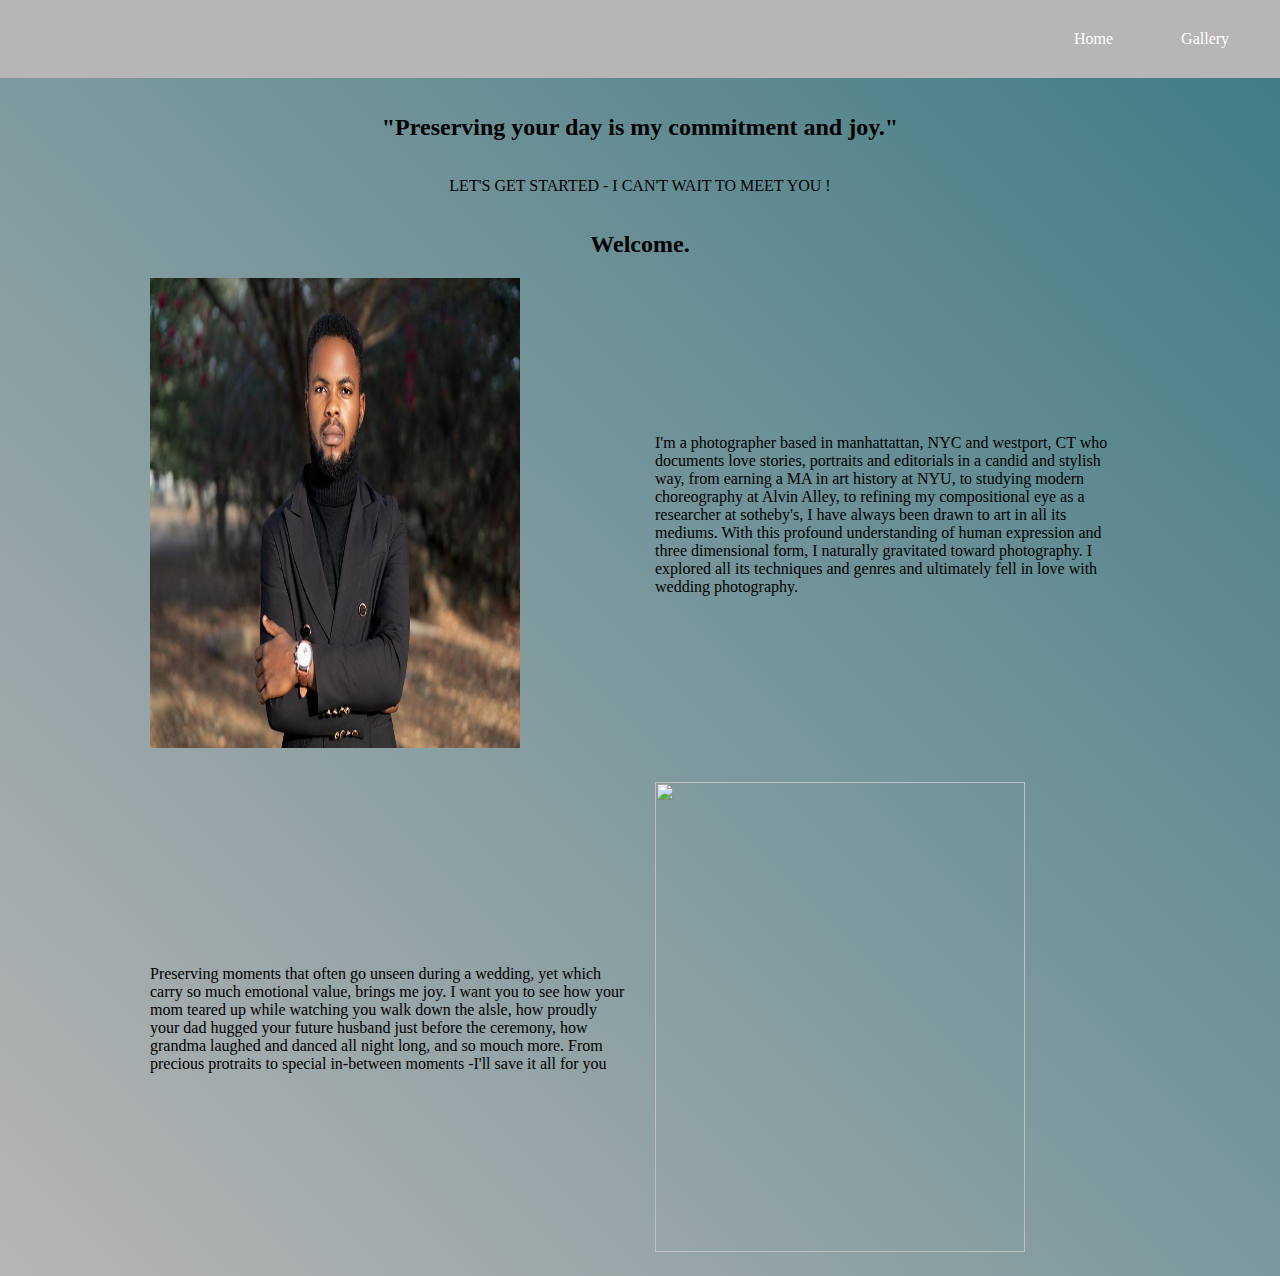
==== about.html @ a2f97ac6 "added new project and few corrections to the old" ====
<!DOCTYPE html>
<html>
<head>
	<meta charset="utf-8">
	<meta name="Author" content="Iamboluwatife">
	<meta name="viewport" content="width=device-width, initial-scale=1.0">
	<link rel="stylesheet" type="text/css" href="./contact.css">
	<title>About</title>
	<link rel="icon" href="./images/icon.png">
</head>
<body>
	<header>
		<nav>
			<ul>
				<li><a href="#">Home</a></li>
				<li><a href="#">Gallery</a></li>
				<li class="aboutus"><a href="#">About</a></li>
				<li><a href="#">Contact</a></li>
			</ul>
		</nav>
	</header>
	<main>
	
		<div class="intro">
			<h2>
				"Preserving your day is my commitment and joy."
			</h2>
			<p>
				LET'S GET STARTED - I CAN'T WAIT TO MEET YOU !
			</p>
			<h2>Welcome.</h2>
		</div>
		

		
	 <div class="about">
		<div class="photo">
			<img src="./images/enis.jpg" height="470px" width="370px"> 
			
		</div>
		<div class="write">

			<!-- excuse me this content has nothing to do with the photo next to it !!!!-->
			<p>
				I'm a photographer based in manhattattan, NYC and westport, CT who documents love stories, portraits and editorials in a candid and stylish way, from earning a MA in art history at NYU, to studying modern choreography at Alvin Alley, to refining my compositional eye as a researcher at sotheby's, I have always been drawn to art in all its mediums. With this profound understanding of human expression and three dimensional form, I naturally gravitated toward photography. I explored all its techniques and genres and ultimately fell in love with wedding photography.
			</p>
			
			<!--<p>
				Preserving moments that often go unseen during a wedding, yet which carry so much emotional value, brings me joy. I want you to see how your mom teared up while watching you walk down the alsle, how proudly your dad hugged your future husband just before the ceremony, how grandma laughed and danced all night long, and so mouch more. From precious protraits to special in-between moments -I'll save it all for you
			</p> -->
		
		</div>
	
	<div class="write">
		<!--<p>
				I'm a photographer based in manhattattan, NYC and westport, CT who documents love stories, portraits and editorials in a candid and stylish way, from earning a MA in art history at NYU, to studying modern choreography at Alvin Alley, to refining my compositional eye as a researcher at sotheby's, I have always been drawn to art in all its mediums. With this profound understanding of human expression and three dimensional form, I naturally gravitated toward photography. I explored all its techniques and genres and ultimately fell in love with wedding photography.
			</p> -->
			
			<p>
				Preserving moments that often go unseen during a wedding, yet which carry so much emotional value, brings me joy. I want you to see how your mom teared up while watching you walk down the alsle, how proudly your dad hugged your future husband just before the ceremony, how grandma laughed and danced all night long, and so mouch more. From precious protraits to special in-between moments -I'll save it all for you
			</p> 
		
	</div>
	<div class="photo">
			<img src="./images/seth.jpg" height="470px" width="370px"> 
			
		</div>
</div>
</main>
</div>

</body>
</html>
---- contact.css ----
body {
	background: linear-gradient(to right top,#b7b5b5,#3f7b84);
	margin:0px;

}

header {
	background: #b7b5b5;
	width: 100%;
}

main {
	height: 100%;
	width: auto;
	margin-bottom: 20px;
}

ul {
	display: flex;
	margin-left: 1000px;
	margin-top: 0;
}

li {
	list-style-type: none;
	padding: 30px;

}
a{
	text-decoration: none;
	border: 1px solid  transparent ;
	color: #fff;
	transition: 0.6s ease ;
	padding: 3px;
}
ul li a:hover {
	background: white;
	color:#000;
}
 ul li.aboutus a  {
	background: white;
	color:#000;
}


p {
	font-family: 'Nunito Semibold';
}



.intro {
	display: flex;
	flex-direction: column;
	align-items: center;
}

.about {
	display: grid;
	grid-template-columns: repeat(2, 1fr); 
	grid-template-rows: minmax(400px,auto);
	max-width: 980px;
	margin: 0 auto;
	grid-gap: 30px;
}

.write {
	display: flex;
	flex-direction: column;
	align-content: center;
	justify-content: center;
}
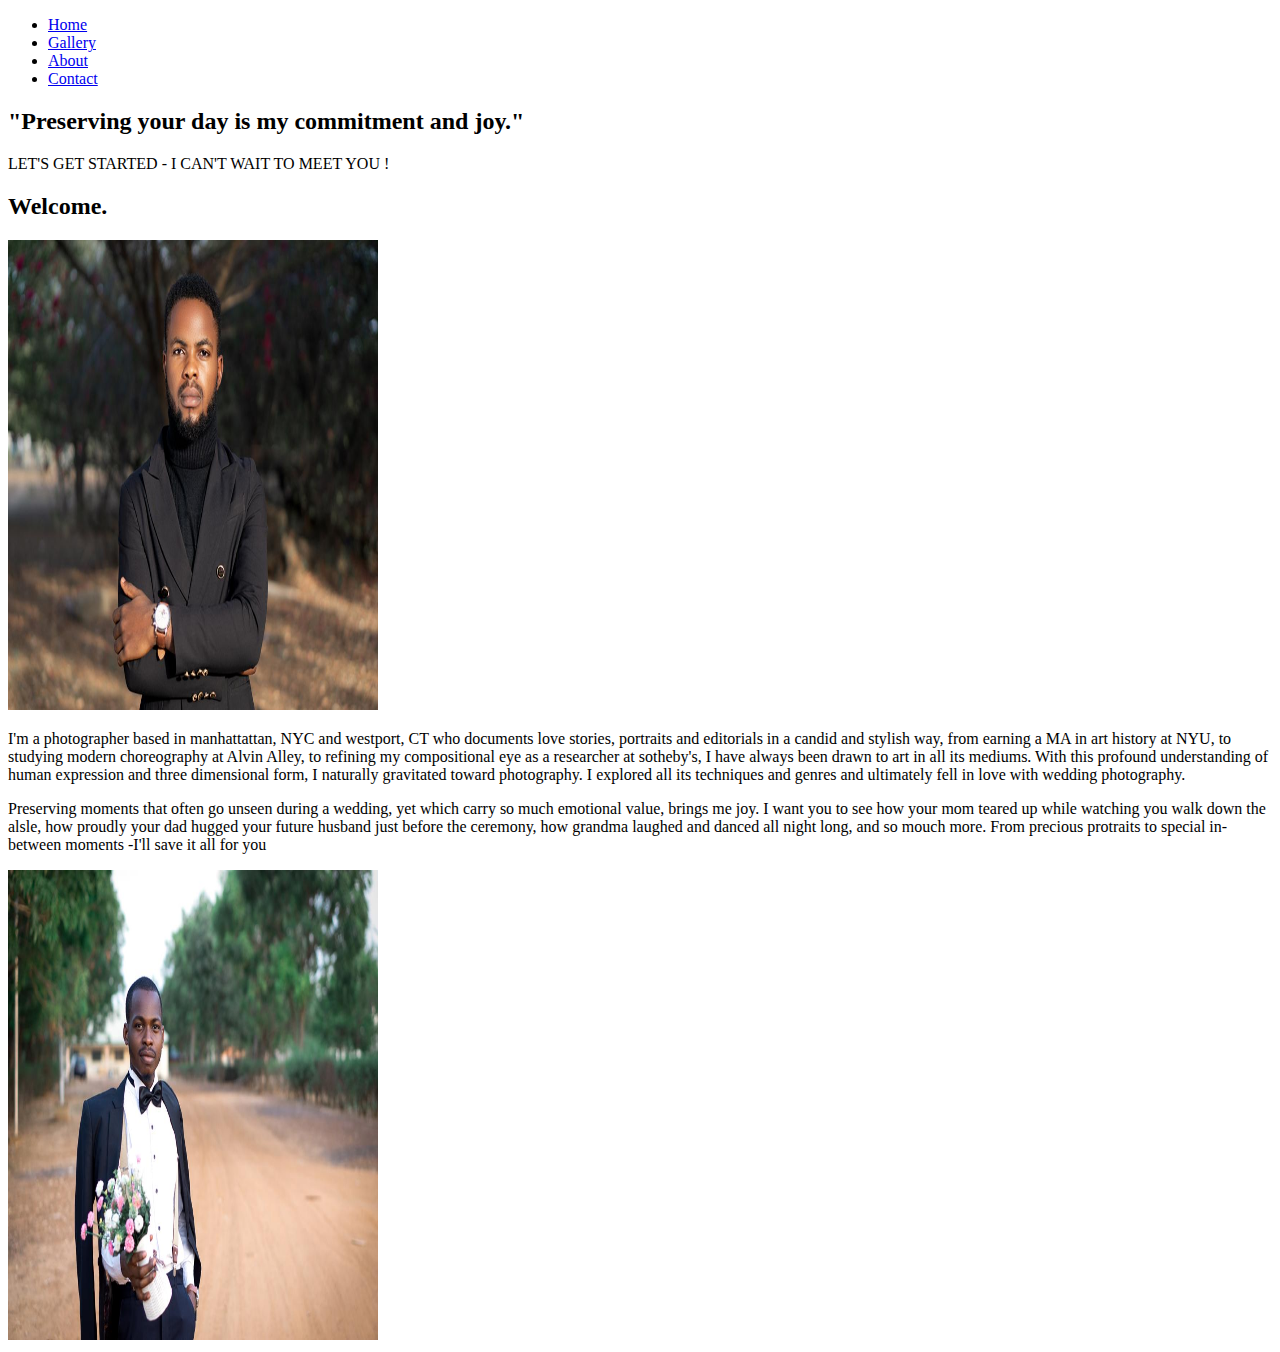
==== commit 01cbff67: "linked the pages to each other" ====
--- a/about.html
+++ b/about.html
@@ -12,7 +12,7 @@
 	<header>
 		<nav>
 			<ul>
-				<li><a href="#">Home</a></li>
+				<li><a href="./index.html">Home</a></li>
 				<li><a href="#">Gallery</a></li>
 				<li class="aboutus"><a href="#">About</a></li>
 				<li><a href="#">Contact</a></li>
